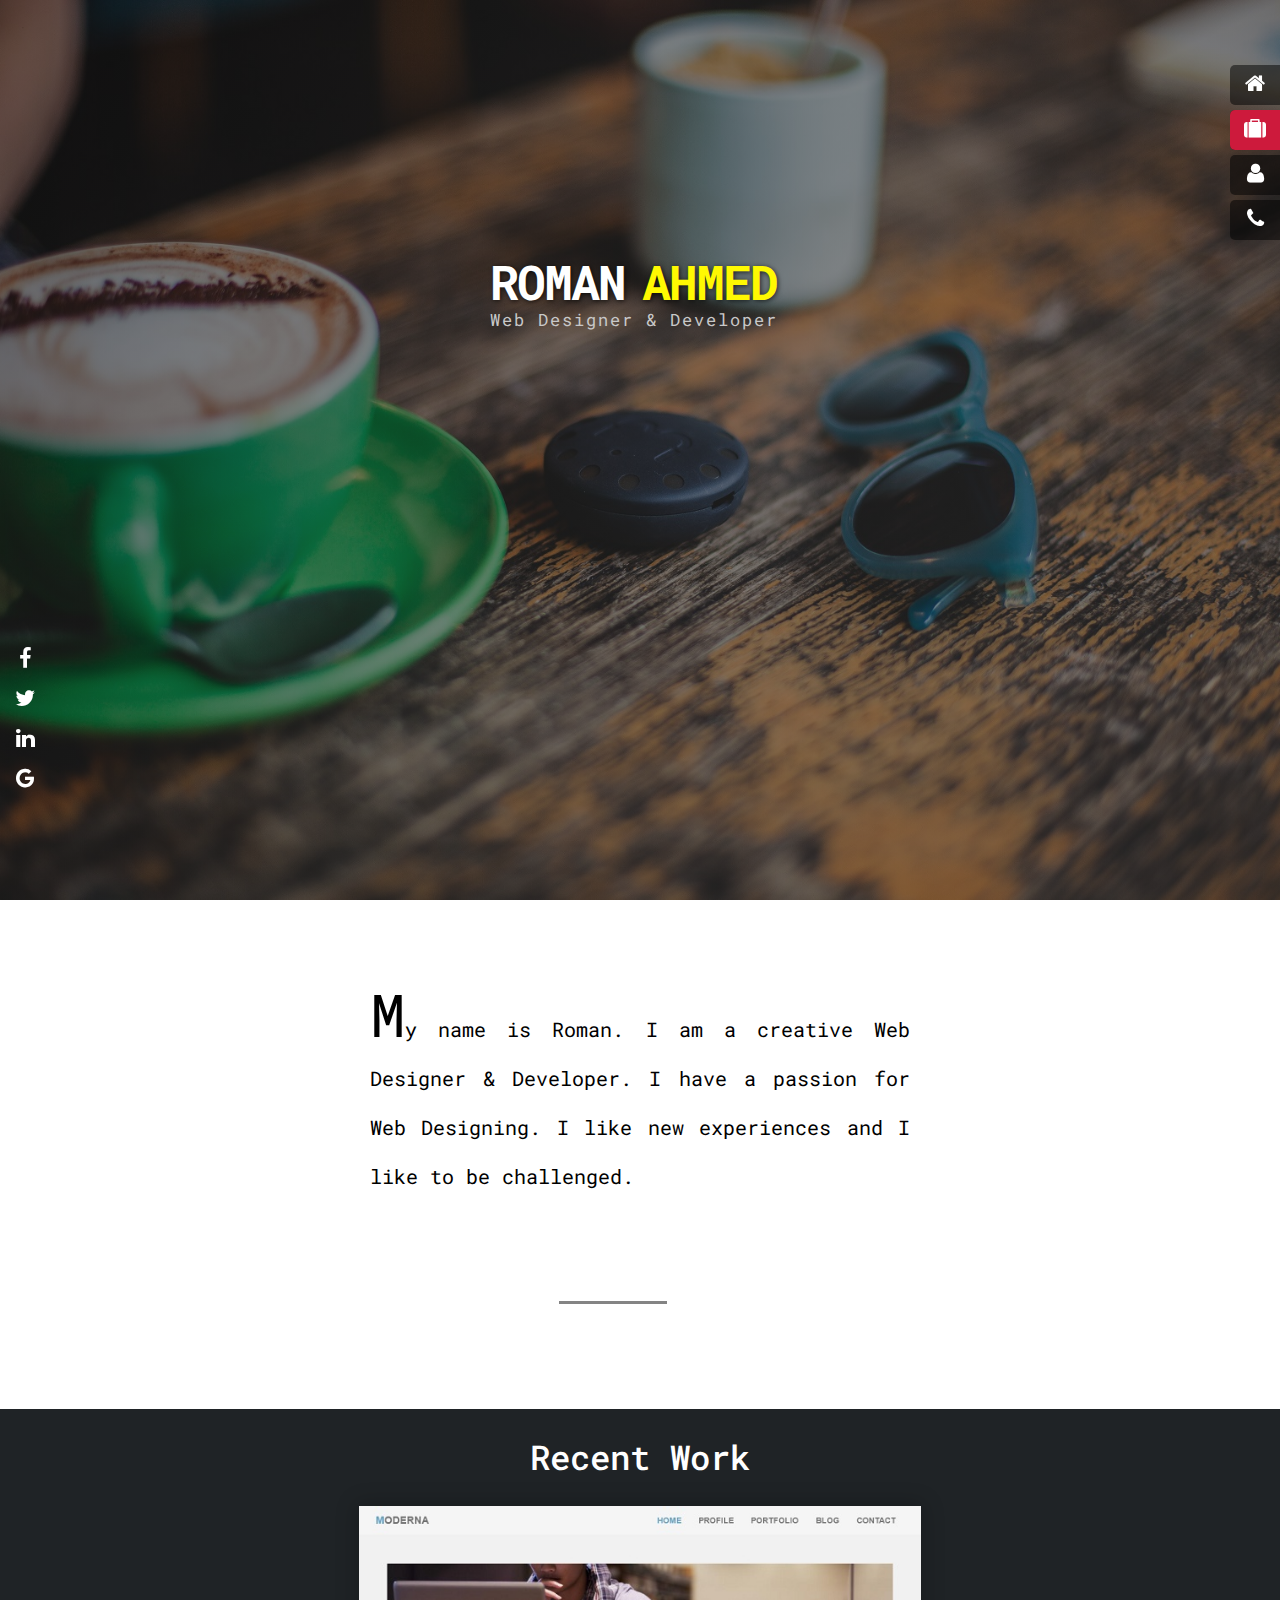
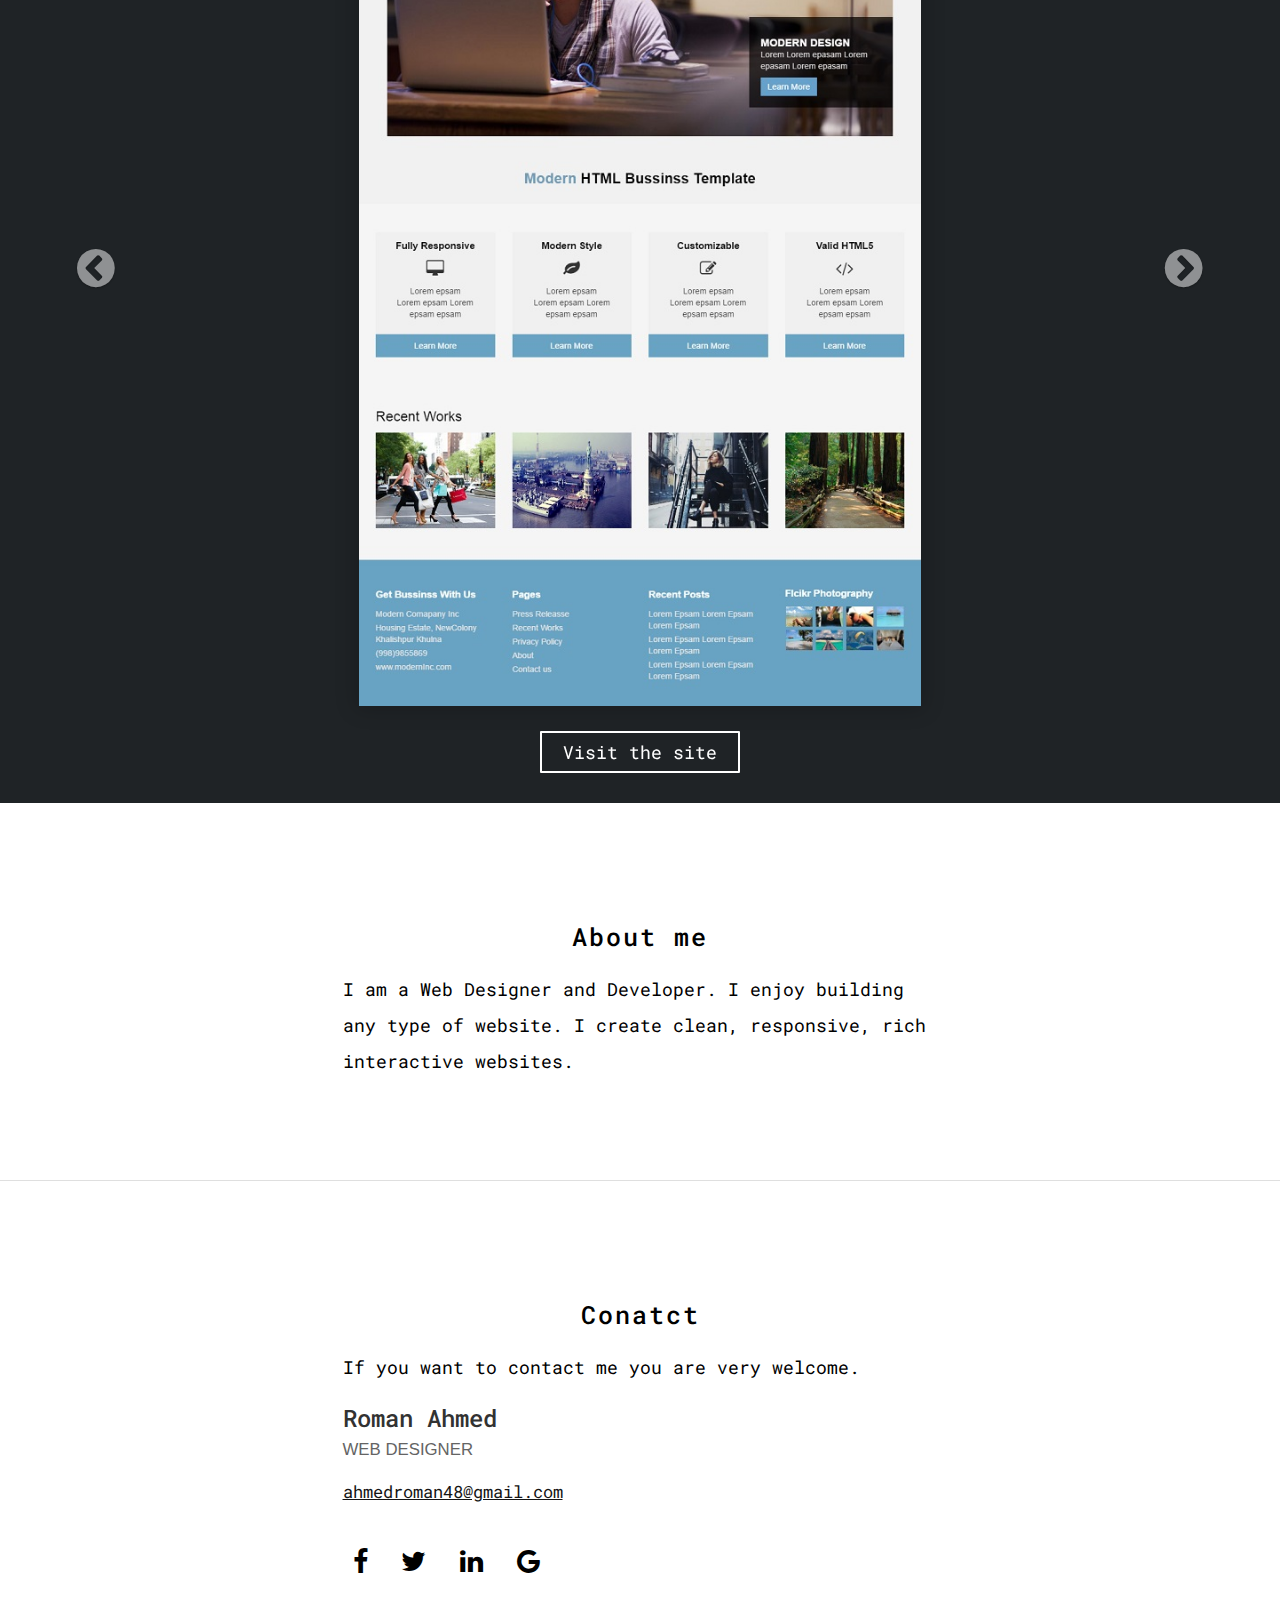
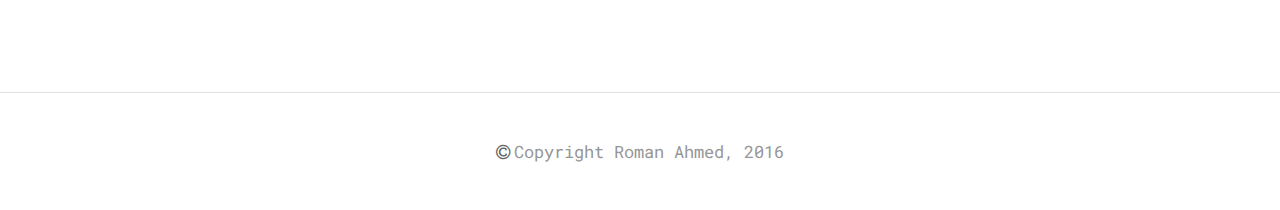
==== index.html @ ab1a553a "first commit" ====
<!DOCTYPE HTML>
<html>
<head>
	<meta http-equiv="X-UA-Compatible" content="IE=edge">
    <meta name="viewport" content="width=device-width, initial-scale=1">
	<link href="css/bootstrap.min.css" rel="stylesheet">
	<link href="css/font-awesome.min.css" rel="stylesheet">

	<link href="css/styles.css" rel="stylesheet">
</head>
<body>
	
	<header id="main-header">
	
	<div class="carousel fade" data-ride="carousel" id="my-carousel">
	
		<nav class="main-nav navbar navbar-default">
			<ul class="nav navbar-nav">
				<li><a href="#main-header" data-toggle="tooltip" data-placement="left" title="Home">
					<i class="fa fa-home"></i></a></li>
				<li><a href="#recent-work" data-toggle="tooltip" data-placement="left" title="Works">
					<i class="fa fa-suitcase"></i></a></li>
				<li><a href="#about" data-toggle="tooltip" data-placement="left" title="About">
					<i class="fa fa-user"></i></a></li>
				<li><a href="#contact" data-toggle="tooltip" data-placement="left" title="Contact">
					<i class="fa fa-phone"></i></a></li>
			</ul>
		</nav>
		
		<nav class="icon-navbar navbar navbar-default">
			<ul class="nav navbar-nav">
				<li><a href=""><i class="fa fa-facebook"></i></a></li>
				<li><a href=""><i class="fa fa-twitter"></i></a></li>
				<li><a href=""><i class="fa fa-linkedin"></i></a></li>
				<li><a href=""><i class="fa fa-google"></i></a></li>
			</ul>
		</nav>
		
		
		
		<div class="carousel-inner fullHeight">
			<div class="item active">
				<div class="layer">
					<h1>ROMAN <span>AHMED</span></h1>
					<p>Web Designer & Developer</p>
					<img src="images/6.jpg">
				</div>
			</div>
			
		</div>
	</div>
	</header>
	
	<!--Main Area-->
	<div class="main-area">
		<div class="container">
			<div class="description-area col-sm-6 col-sm-offset-3"  id="recent-work">
				<p>
					<span class="m">M</span>y name is Roman. I am a creative Web Designer & Developer.
					I have a passion for Web Designing. 
					I like new experiences and I like to be challenged.
				</p>
			</div>
		</div>
		<!--Work-->
		<div class="work-area">
			<div class="container-fluid">
				<div class="row">
					<h1>Recent Work</h1>
					<div class="carousel slide" id="work-carousel">
						
						<div class="carousel-inner">
							<div class="item active">
								<img src="images/11.jpg">
								<a href="https://rawgit.com/ahmedroman/HtmlWork/master/First/index.html" 
									class="btn btn-primary" target="_blank">Visit the site</a>
							</div>
							<div class="item">
								<img src="images/22.jpg">
								<a href="https://rawgit.com/ahmedroman/HtmlWork/master/Second/index.html" 
									class="btn btn-primary center-block" target="_blank">Visit the site</a>
							</div>
							<div class="item">
								<img src="images/3.jpg">
								<a href="https://rawgit.com/ahmedroman/HtmlWork/master/Third/index.html" 
									class="btn btn-primary center-block" target="_blank">Visit the site</a>
							</div>
						</div>
						
						<a class="left carousel-control" href="#work-carousel" 
							data-toggle="carousel" data-slide="prev" >
							<span class="fa fa-chevron-circle-left"></span></a>
						<a class="right carousel-control" href="#work-carousel" 
							data-toggle="carousel" data-slide="next" >
							<span class="fa fa-chevron-circle-right"></span></a>
						
					</div>
				</div>
			</div>
		</div>
		<!--About & Contact-->
		<div class="container-fluid"  id="about">
			<div class="about-area col-sm-6 col-sm-offset-3">
				<h2>About me</h2>
				<p>I am a Web Designer and Developer. 
				I enjoy building any type of website.
				I create clean, responsive, rich interactive websites.
				</p>
			</div>
		</div>
		<div class="container-fluid" id="contact">
			<div class="contact-area col-sm-6 col-sm-offset-3">
				<h2>Conatct</h2>
				<p>If you want to contact me you are very welcome.</p> 
				<h3>Roman Ahmed</h3>
				<h4>WEB DESIGNER</h4>
				<a href="">ahmedroman48@gmail.com</a>
				<ul class="list-inline">
					<li><a href=""><i class="fa fa-facebook"></i></a></li>
					<li><a href=""><i class="fa fa-twitter"></i></a></li>
					<li><a href=""><i class="fa fa-linkedin"></i></a></li>
					<li><a href=""><i class="fa fa-google"></i></a></li>
				</ul>
			</div>
		</div>
	</div>
	
	<!--Footer-->
	<footer>
		<div class="container-fluid">
		<div class="row">
			<div class="footer-area col-sm-12">
			<p><i class="fa fa-copyright" aria-hidden="true"></i>Copyright Roman Ahmed, 2016</p>
			</div>
		</div>
		</div>
	</footer>
	
	
	<script src="js/jquery-3.1.1.min.js"></script>
    <script src="js/bootstrap.min.js"></script>
	<script src="js/scripts.js"></script>
</body>
</html>
---- css/styles.css ----
@import url('https://fonts.googleapis.com/css?family=Roboto+Mono:400,700');


@media (max-width:767px){
	.navbar{
	padding:0 15px;
	margin:0;
	}
}
h1,h2,h3,p,a{
	margin:0;
	padding:0;
	color:black;
	font-family: 'Roboto Mono', monospace;
}
html, body, header{
	margin:0;
	padding:0;
}
.fa{
	color:white;
}
.fa-copyright{
	color:rgba(100,100,100,1);
	margin-right:4px;
}
.filter-60{
	filter: brightness(70%);
    -webkit-filter: brightness(70%);
    -moz-filter: brightness(70%);
    -o-filter: brightness(70%);
    -ms-filter: brightness(70%);
}

header .carousel{
	position:relative;
}
 .carousel > .navbar{
	position:absolute;
	z-index:100;
	margin:0;
	background:transparent;
	border-radius:0;
	border:none;
	transition:position 1s ease-out;
}
.trns{
	right:-100px;
	transition:right 1s ease-out;
}
header .carousel > .icon-navbar.navbar{
	bottom:100px;
	left:0;
}
header .carousel > .main-nav.navbar{
	top:60px;
	right:0;
}

header .navbar-default > .navbar-nav > li > a{
	font-size:1.2em;
	text-align:center;
	color:white;
	padding:0;
	height:40px;
	line-height:40px;
	width:50px;
	display:block;
}

header .icon-navbar.navbar-default > .navbar-nav > li > a{
	
}

header .navbar-default > .navbar-nav > li> a .fa{
	font-size:1.3em;
	transition:color .5s ease-in-out;
}


header .navbar > .navbar-nav > li{
	display:block;
	float:none;
}
header .icon-navbar.navbar > .navbar-nav > li{	
	border-radius:0 5px 5px 0;
	transition:background-color .3s ease-out;
}

header .navbar > .navbar-nav > li.active a,
header .main-nav.navbar > .navbar-nav > li{	
	transition:background-color .3s ease-out;
	background-color:rgba(0,0,0,.5);
	margin:5px 0;	
	border-radius:5px 0 0 5px;
}
header .navbar > .navbar-nav > li.active a{
	background-color:rgba(205,26,60,1);
}
/*Hover li*/
header .navbar-default > .navbar-nav > li:hover > a .fa{
	color:white;
}
header .main-nav.navbar  >.navbar-nav > li:hover,
header .icon-navbar.navbar > .navbar-nav > li:hover{
	background-color:rgba(5,5,5,.8);
}
.navbar-default .navbar-nav > .active > a, 
.navbar-default .navbar-nav > .active > a:hover, 
.navbar-default .navbar-nav > .active > a:focus{
	background-color:rgba(205,26,60,1);
}


/*Carousel animation*/
.carousel.fade{
	opacity:1;
}
.carousel.fade .item{
	opacity:0;
	position:absolute;
	top:0;
	left:0;
	width:100%;
	display:block;
	transition:opacity .8s ease-in-out;
	
}
.carousel .layer{
	background: -webkit-linear-gradient(top left,rgba(0,0,0,.5) 0%,
		rgba(20,20,20,.5) 36%,rgba(40,40,40,.5) 100%);
    position: absolute;
    top: 0;
    left: 0;
    width: 100%;
    height: 100%;
}
.carousel.fade .item:first-child{
	opacity:1;
	position:relative;
	top:auto;
	
}	
.carousel.fade .item.active{
	opacity:1;
}
/*carousel BG*/
.fullHeight > .item{
	width:100%;
	height:100%;
	background-position:center center;
	background-repeat:no-repeat;
	background-size:cover;
}

/*Carousel Written*/
.carousel .item  h1,.carousel .item p{
	margin:auto;
	color:white;	
	width:300px;
}
.carousel .item  h1{
	margin-top:20%;
	font-size:3.4em;
	font-weight:700;
	text-shadow:1px 1px 5px rgba(0,0,0,.7);
	letter-spacing:-2px;
}
.carousel .item  h1 span{
	margin-left:-10px;
	color:#fff902;
}
.carousel .item p{
	letter-spacing:2px;
	font-size:1.2em;
	color:rgba(200,200,200,1);
}
/*Carousel indicators*/

.carousel-indicators li{
	border-radius:0;
	width:35px;
	transition:all .3s ease-out;
}

/*Tooltip Right Navbar*/
	
	.tooltip.in{
		opacity:.98;
	}
	
	.tooltip.left{
		left:400px;
		font-size:1.1em;
		text-align:center;
	}
	.tooltip-inner{
		min-height:30px;
		color:white;
		background-color:rgba(50,50,50,1);
	}
	.tooltip.left > .tooltip-arrow{
		border-left-color:rgba(50,50,50,1);
	}
	
/*Description area*/


.description-area{
	padding-top:100px;
	padding-bottom:100px;
}
.description-area p {
	
	line-height:2.5;
	font-size:1.4em;
	position:relative;
	text-align:justify;
}
.description-area p span.m{
	font-size:3em;
	line-height:.5em;
}
.description-area:after{
	content:"";
	text-align:center;
	width:20%;
	margin:100px 35% 0;
	display:inline-block;
	border-bottom:3px solid rgba(50,50,50,.6);
}
.description-area p  span.email{
	text-decoration:underline;
}

/*About Area & Contact Area*/
.about-area{
	padding-top:100px;
	margin-bottom:100px;
}
#contact{
	border-top:1px solid rgba(150,150,150,.3);
}
.contact-area{
	padding-bottom:100px;
	padding-top:100px;
}
.about-area p, 
.contact-area p{
	line-height:2;
	font-size:1.3em;
}
.contact-area h2,
.about-area h2{
	letter-spacing:2px;
	margin:20px;
	text-align:center;
	font-size:1.8em;
}

.contact-area a{
	text-decoration:underline;
	font-size:1.2em;
	margin-top:20px;
	color:rgb(20,20,20);
	display:block;
	transition:text-decoration .1s;
}
.contact-area a:hover{
	text-decoration:none;
}
.contact-area h4{
	color:rgba(100,100,100,1);
	font-size:1.2em;
}
.contact-area h3{
	color:rgba(50,50,50,1);
	margin-top:20px;
}
.contact-area ul{
	margin-top:20px;
}
.contact-area ul li{
	margin:5px 10px;
}
.contact-area ul li:hover a .fa{
	color:#CD1A3C;
}
.contact-area ul li a .fa{
	color:black;
	font-size:1.6em;
	transition:color .3s ease-in-out;
}
/*Footer*/
.footer-area{
	border-top:1px solid rgba(150,150,150,.3);
}
.main-area{
		
}
.footer-area p{
	line-height:7;
	font-size:1.2em;
	text-align:center;
	color:rgb(150,150,150);
}
/*Work Area*/
.work-area{
	background-color:#1F2326;
}
.work-area h1{
	color:white;
	font-size:2.4em;
	text-align:center;
	margin-top:30px;
}


.work-area .carousel-control {
	line-height:800px;
	transition:all .3s ease-out;
}
.work-area .carousel-control span.fa{
	font-size:2.2em;
	transition:all .3s ease-out;
}
.work-area .carousel-control{
	background:none;
}
.work-area .carousel .item a.btn:hover{
	background-color:rgba(255,255,255,1);
	color:black;
}
.work-area .carousel .item a.btn{
	border-radius:1px;
	border:2px solid white;
	background-color:transparent;
}
.work-area .carousel .item a.btn-primary{

}
.work-area .carousel .item a{
	margin:25px auto;
	color:white;
	text-align:center;
	width:200px;
	font-size:1.3em;
	display:block;
	transition:all .4s ease-in;
}
.work-area .carousel .item{
	transition:all 1s;
	margin:30px 0;
}
.work-area .carousel .item img{
	box-shadow:0 0 20px 3px rgba(0,0,0,.2);
}
@media (min-width:576px){
	.work-area .carousel .item img{
		height:800px;
		margin:0 auto;
		
	}
}
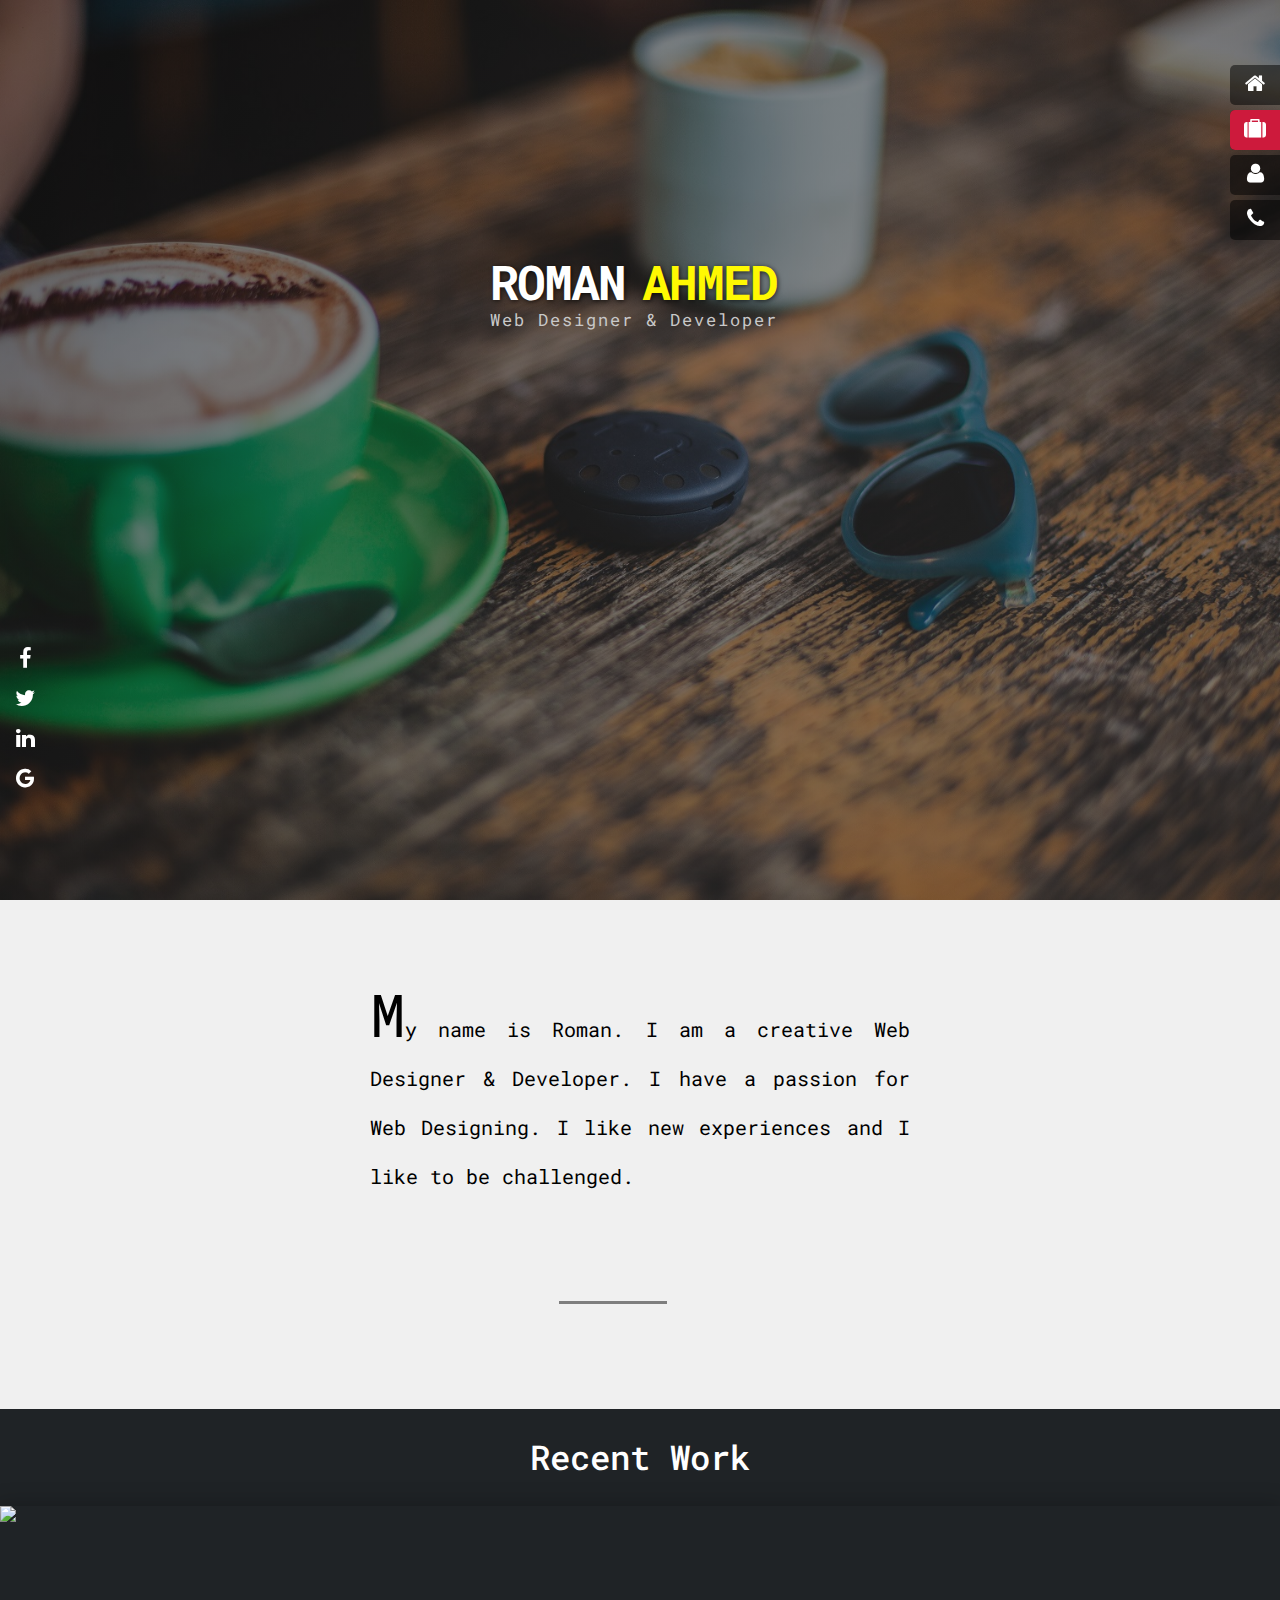
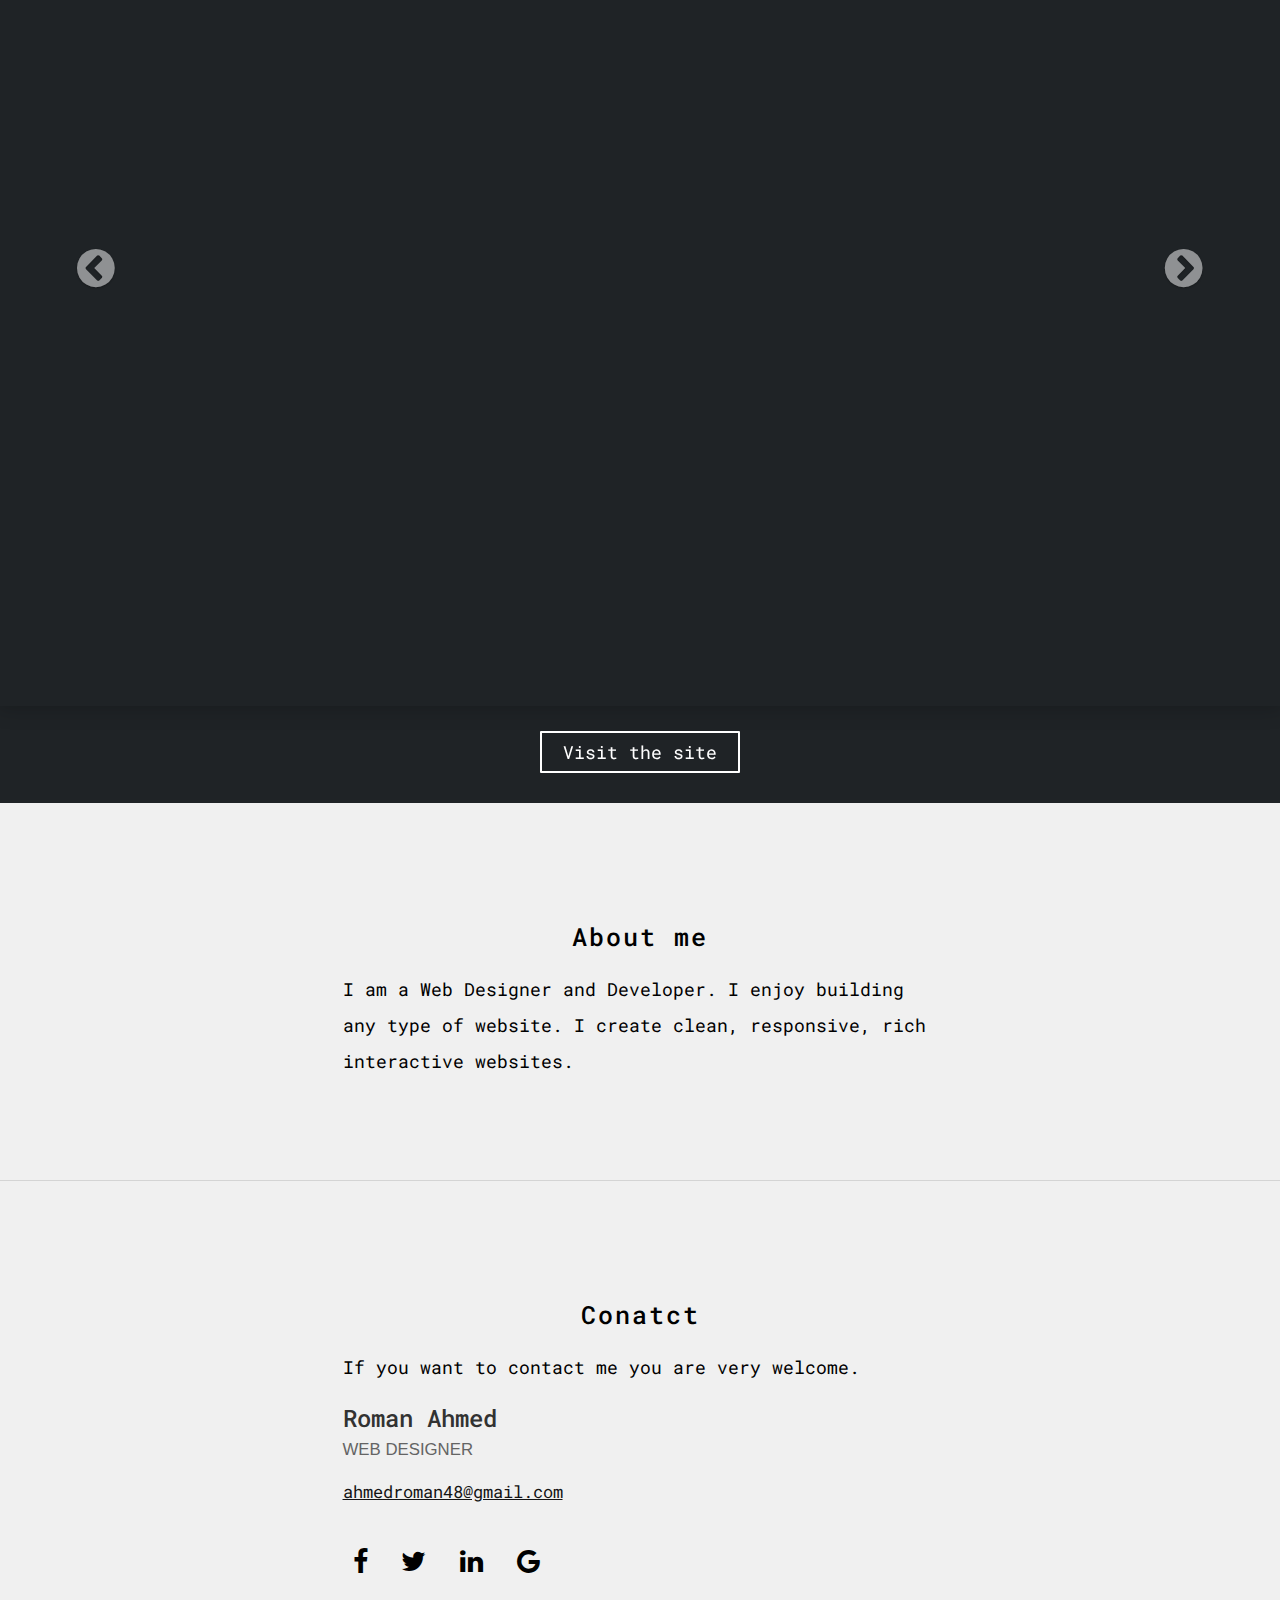
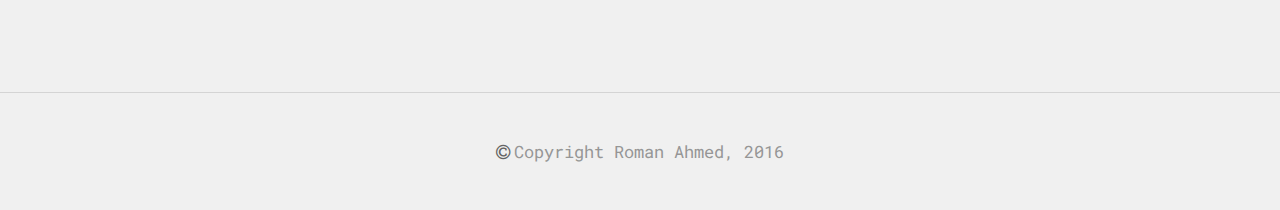
==== commit 2f0c5f79: "Update index.html" ====
--- a/index.html
+++ b/index.html
@@ -71,6 +71,11 @@
 						
 						<div class="carousel-inner">
 							<div class="item active">
+								<img src="images/new.jpg">
+								<a href="https://rawgit.com/ahmedroman/HtmlWork/master/odesk/index.html" 
+									class="btn btn-primary" target="_blank">Visit the site</a>
+							</div>
+							<div class="item">
 								<img src="images/11.jpg">
 								<a href="https://rawgit.com/ahmedroman/HtmlWork/master/First/index.html" 
 									class="btn btn-primary" target="_blank">Visit the site</a>
@@ -141,4 +146,4 @@
     <script src="js/bootstrap.min.js"></script>
 	<script src="js/scripts.js"></script>
 </body>
-</html>+</html>
--- a/css/styles.css
+++ b/css/styles.css
@@ -16,6 +16,7 @@
 html, body, header{
 	margin:0;
 	padding:0;
+	background-color:rgba(240,240,240,1);
 }
 .fa{
 	color:white;
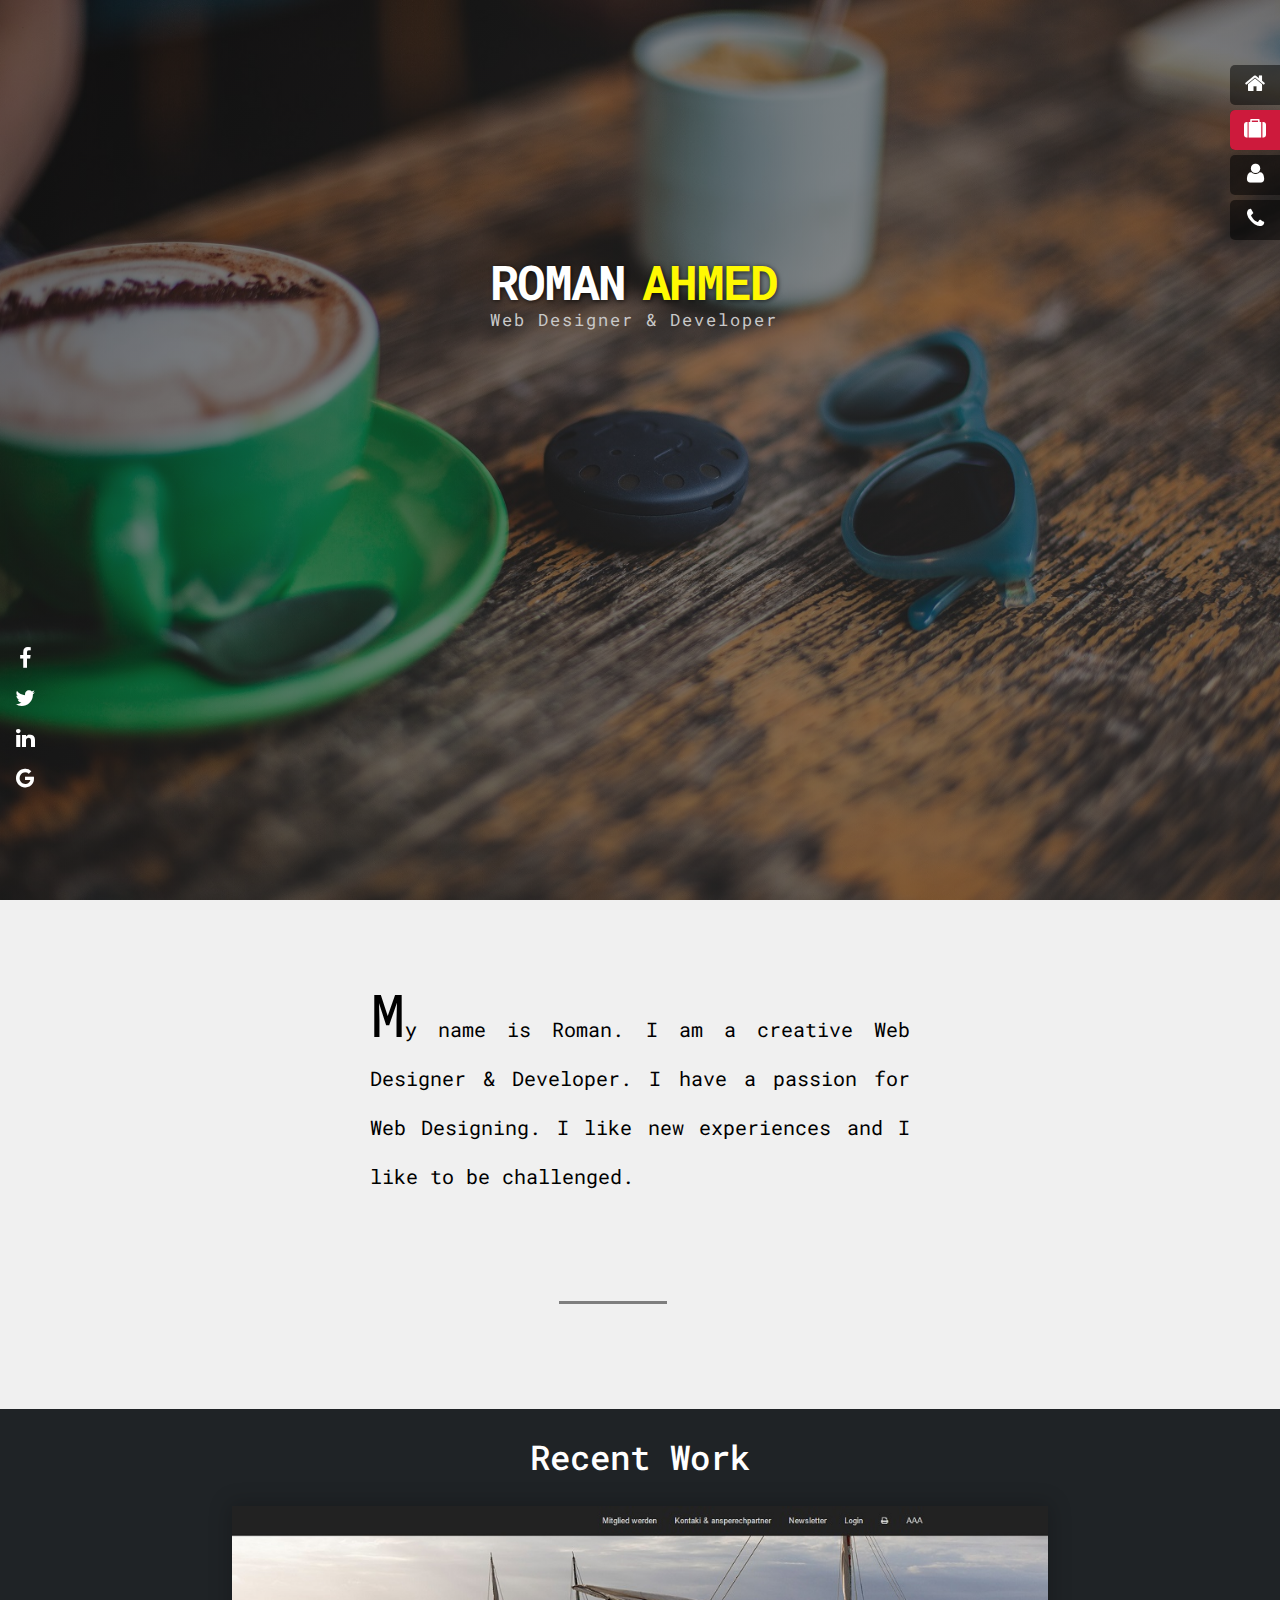
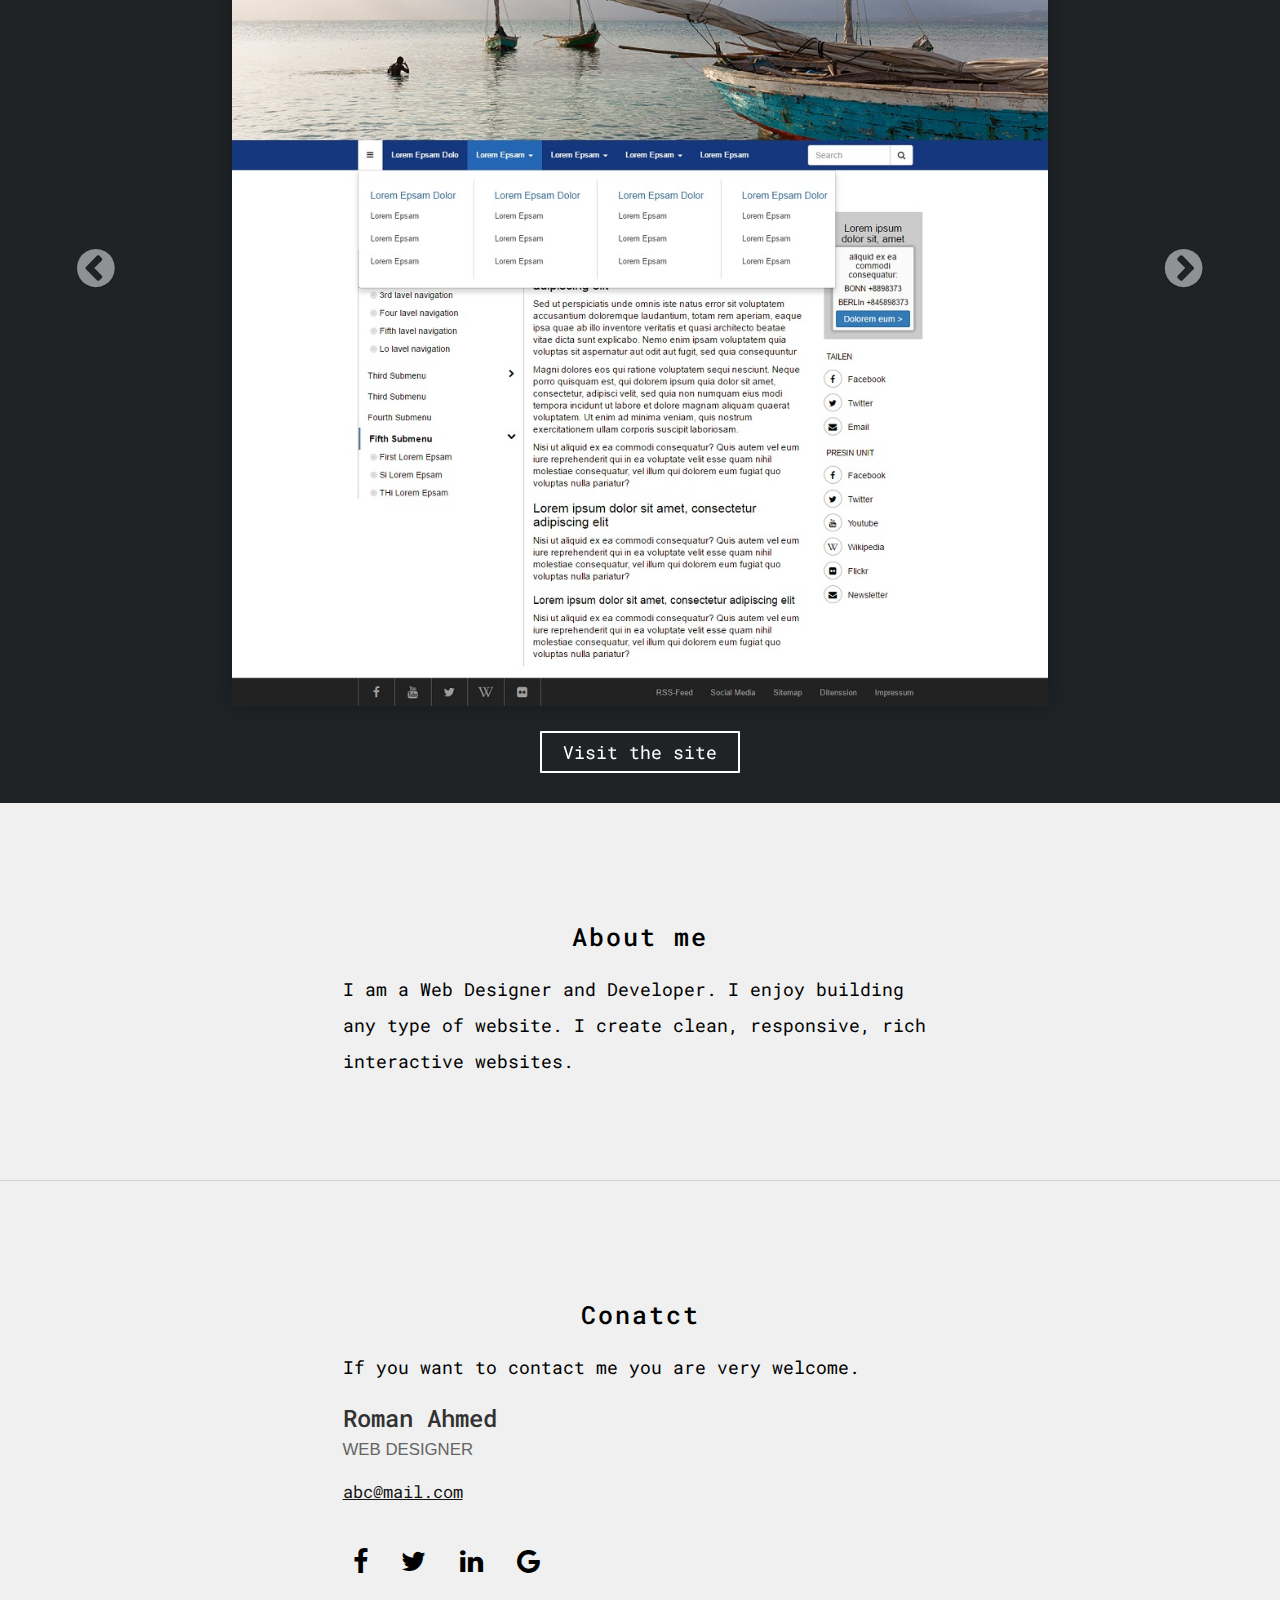
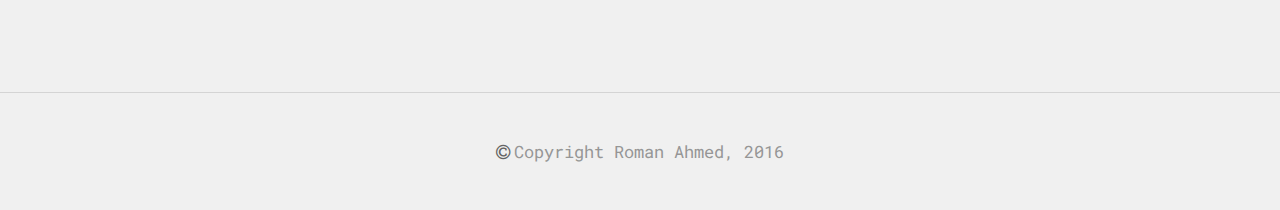
==== commit 076e2e47: "Update index.html" ====
--- a/index.html
+++ b/index.html
@@ -119,7 +119,7 @@
 				<p>If you want to contact me you are very welcome.</p> 
 				<h3>Roman Ahmed</h3>
 				<h4>WEB DESIGNER</h4>
-				<a href="">ahmedroman48@gmail.com</a>
+				<a href="">abc@mail.com</a>
 				<ul class="list-inline">
 					<li><a href=""><i class="fa fa-facebook"></i></a></li>
 					<li><a href=""><i class="fa fa-twitter"></i></a></li>
